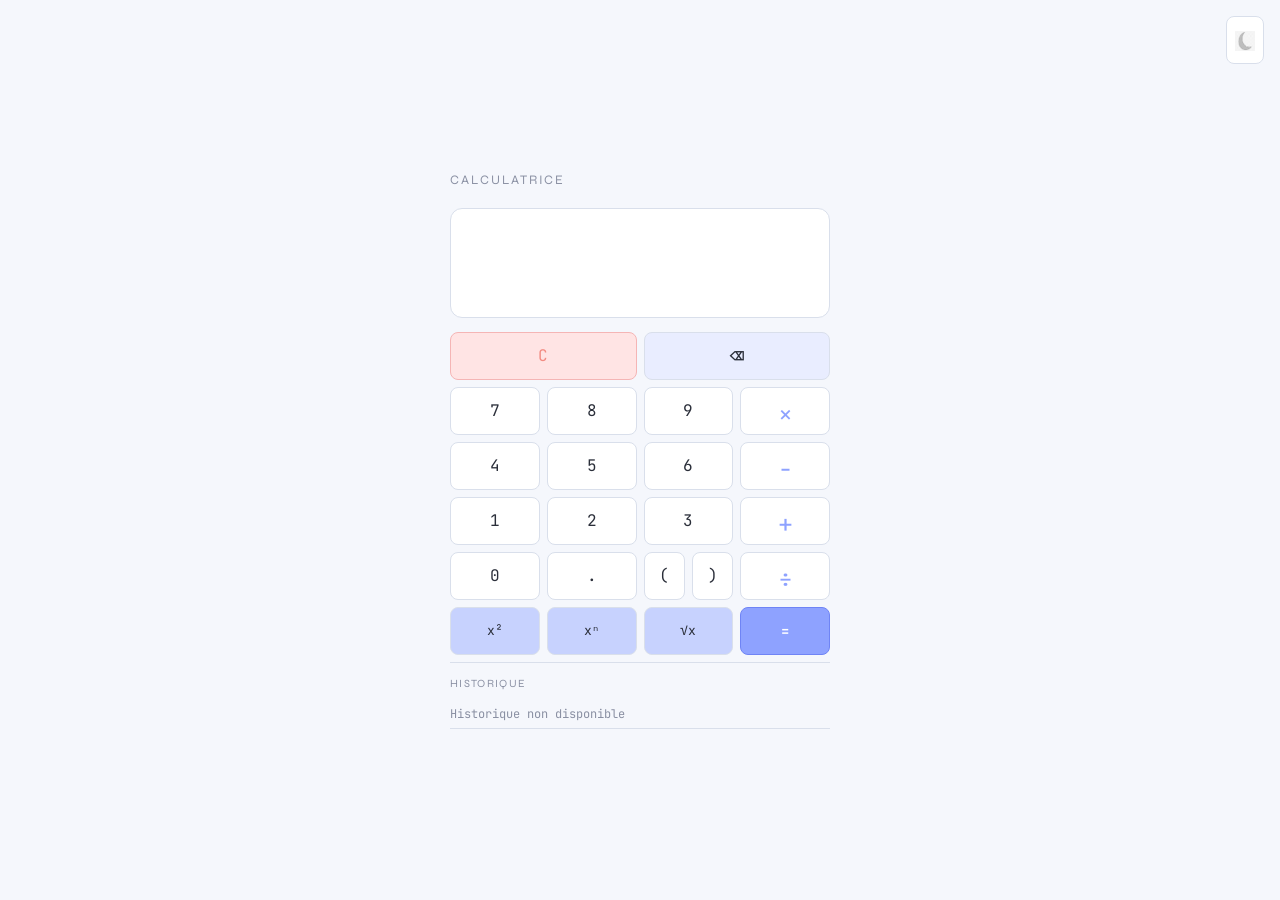
==== Frontend/index.html @ 356db7f5 "Deploy folder" ====
<!DOCTYPE html>
<html lang="fr">
<head>
  <meta charset="UTF-8" />
  <meta name="viewport" content="width=device-width, initial-scale=1.0" />
  <title>Calculatrice</title>
  
  <link rel="stylesheet" href="style.css">
    
</head>
<body>
    <nav>
        <button id="theme-toggle"><img src="moon.png" alt="theme"></button>
    </nav>
<div class="container">
  <h1>Calculatrice</h1>

  <div class="display">
    <div id="expression"></div>
    <div class="result-row">
      <span id="res"></span>
      <span id="status"></span>
    </div>
  </div>

  <!-- Digits + basic ops -->
  <div class="btn-row">
    <button class="btn-clear" onclick="clearAll()">C</button>
    <button class="btn-back" onclick="backspace()">⌫</button>
  </div>

  <div class="btn-grid">

    <button onclick="append('7')">7</button>
    <button onclick="append('8')">8</button>
    <button onclick="append('9')">9</button>
    <button class="btn-op" onclick="append('*')">×</button>

    <button onclick="append('4')">4</button>
    <button onclick="append('5')">5</button>
    <button onclick="append('6')">6</button>
    <button class="btn-op" onclick="append('-')">−</button>

    <button onclick="append('1')">1</button>
    <button onclick="append('2')">2</button>
    <button onclick="append('3')">3</button>
    <button class="btn-op" onclick="append('+')">+</button>

    <button onclick="append('0')">0</button>
    <button onclick="append('.')">.</button>  
    <button class="btn-par" onclick="append('(')">(</button>
    <button class="btn-par" onclick="append(')')">)</button> 
    <button class="btn-op" onclick="append('/')">÷</button>
    
  </div>

 <div class="btn-grid">
    <button class="btn-fn" onclick="applySquare()">x²</button>
    <button class="btn-fn" onclick="applyExpN()">xⁿ</button>
    <button class="btn-fn" onclick="applySqrt()">√x</button>
    <button class="btn-eq" onclick="faireCalcul()">=</button>
 </div>

  <!-- History -->
  <div class="hist-section">
    <div class="hist-header">Historique</div>
    <ul id="liste-historique"></ul>
  </div>
</div>

<script src="script.js"></script>
</body>
</html>
---- Frontend/style.css ----
@import url('https://fonts.googleapis.com/css2?family=JetBrains+Mono:wght@400;600&family=Syne:wght@400;700&display=swap');


*, *::before, *::after { box-sizing: border-box; margin: 0; padding: 0; }
#theme-toggle img {
    width: 20px;
    height: 20px;
}

[data-theme="dark"] #theme-toggle img {
    filter: brightness(0) invert(1);
}
nav {
    position: fixed;
    top: 16px;
    right: 16px;
    z-index: 1000;
    
}
:root {
    --bg: #F5F7FC;
    --surface: #FFFFFF;
    --surface2: #EEF2F8;
    --border: #D9DFEB;

    --accent: #8EA2FF;       /* slightly stronger pastel */
    --accent-soft: #C7D2FE;
    --accent-dim: #6F84F5;

    --text: #2B2F3A;
    --muted: #8A90A3;
    --danger: #F28B82;

    --back: #E9EDFF;
    --backHover: #DCE3FF;

    --danger-bg: #FFE4E4;
    --danger-border: #F5B5B5;

    --mono: 'JetBrains Mono', monospace;
    --sans: 'Syne', sans-serif;
}

[data-theme="dark"] {
    --bg: #0B0C10;
    --surface: #111318;
    --surface2: #181B22;
    --border: #262A33;

    --accent: #4F8CFF;
    --accent-soft: #1f0962;
    --accent-dim: #3A6FD9;

    --text: #E8ECF1;
    --muted: #8B93A7;
    --danger: #FF5C5C;

    /* fix utility colors */
    --back: #1A2230;
    --backHover: #222B3A;

    --danger-bg: #2A1414;
    --danger-border: #3A1C1C;
}

body {
    background: var(--bg);
    color: var(--text);
    font-family: var(--mono);
    min-height: 100vh;
    display: flex;
    align-items: center;
    justify-content: center;
    padding: 2rem 1rem;
}

.container {
    width: 100%;
    max-width: 380px;
}

h1 {
    font-family: var(--sans);
    font-size: 13px;
    font-weight: 400;
    color: var(--muted);
    letter-spacing: 0.15em;
    text-transform: uppercase;
    margin-bottom: 1.25rem;
}

/* Display */
.display {
    background: var(--surface);
    border: 1px solid var(--border);
    border-radius: 12px;
    padding: 16px 20px;
    margin-bottom: 14px;
    min-height: 110px;
    display: flex;
    flex-direction: column;
    justify-content: space-between;
    text-align: right;
}

#expression {
    font-family: var(--mono);
    font-size: 14px;
    color: var(--muted);
    min-height: 20px;
    word-break: break-all;
    letter-spacing: 0.03em;
    text-align: left; 
    width: 100%;
}

.result-row {
    display: flex;
    justify-content: space-between;
    align-items: flex-end;
    margin-top: 8px;
    text-align: right; 
}

#res {
    font-size: 28px;
    font-weight: 600;
    color: var(--accent);
    letter-spacing: -0.02em;
    min-height: 36px;
    transition: color 0.2s;
    text-align: right;
    margin-top: auto;
}

#status {
    font-size: 11px;
    color: var(--danger);
    padding-bottom: 4px;
}

/* Buttons */
.btn-grid {
    display: grid;
    grid-template-columns: repeat(8, 1fr);
    gap: 7px;
    margin-bottom: 7px;
}

.btn-grid button {
    grid-column: span 2;
}

.btn-row {
    display: grid;    grid-template-columns: repeat(8, 1fr); 
    gap: 7px;
    margin-bottom: 7px;
}

.btn-row button {
    grid-column: span 4; 
    width: 100%;
}

.btn-grid .btn-par {
    grid-column: span 1;
    width: 100%; 
}


.exp-row {
    display: grid;
    grid-template-columns: 1fr 1fr 1fr;
    gap: 7px;
    margin-bottom: 14px;
}

button {
    padding: 14px 8px;
    border: 1px solid var(--border);
    border-radius: 8px;
    background: var(--surface);
    color: var(--text);
    font-size: 16px;
    font-family: var(--mono);
    cursor: pointer;
    transition: background 0.1s, transform 0.08s, border-color 0.1s;
    line-height: 1;
    height: 48px;
}

button:hover { background: var(--surface2); border-color: var(--accent-dim); }
button:active { transform: scale(0.95); }

.btn-op {
    color: var(--accent);
    font-size: 25px;
    
}

.btn-fn {
    font-size: 13px;
    color: var(--text);
    background: var(--accent-soft);
    border-color: var(--border);
}
.btn-fn:hover { 
    background: var(--accent);
    color: white 
}


.btn-clear {
    background: var(--danger-bg);
    color: var(--danger);
    border-color: var(--danger-border);
}
.btn-clear:hover,
.btn-back:hover{ background: var(--backHover); }

.btn-back {
    font-size: 24px;
    padding-top: 10px;    
    padding-bottom: 10px; 
    color: var(--text);
    background: var(--back);
    border-color: var(--border);
}


.btn-eq {
    background: var(--accent);
    color: #ffffff;
    font-weight: 600;
    border-color: var(--accent-dim);
    font-size: 14px;
    letter-spacing: 0.05em;
    
}
.btn-eq:hover { 
    background: var(--accent-dim);
    
}

.btn-delete-log {
    background: none;
    border: none;
    color: var(--danger);
    font-size: 16px;
    font-weight: bolder;
    cursor: pointer;
    padding: 0 4px;
    height: auto;
    line-height: 1;
    opacity: 0.5;
    transition: opacity 0.15s, color 0.15s;
}
.btn-delete-log:hover {
    color: var(--danger);
    opacity: 1;
    background: none;
    transform: none;
}

.log-right {
    display: flex;
    align-items: end;
    gap: 6px;
    flex-shrink: 0;
}

#res.error-text {
    color: #ff4d4d !important;   
    font-size: 14px !important;  
    font-weight: 700;
    text-align: right;
}

/* Exponent n row */
.exp-n-wrapper {
    display: grid;
    grid-template-columns: 1fr 120px 1fr;
    gap: 7px;
    margin-bottom: 14px;
    align-items: stretch;
}

#exp-n-input {
    background: var(--surface2);
    border: 1px solid var(--border);
    border-radius: 8px;
    color: var(--text);
    font-family: var(--mono);
    font-size: 14px;
    padding: 0 10px;
    text-align: center;
    outline: none;
    transition: border-color 0.15s;
    width: 100%;
}
#exp-n-input:focus { border-color: var(--accent); }
#exp-n-input::placeholder { color: var(--muted); }

/* History */
.hist-section {
    border-top: 1px solid var(--border);
    padding-top: 14px;
}

.hist-header {
    font-size: 11px;
    color: var(--muted);
    letter-spacing: 0.12em;
    text-transform: uppercase;
    font-family: var(--sans);
    margin-bottom: 10px;
}

#liste-historique {
    list-style: none;
    max-height: 160px;
    overflow-y: auto;
    scrollbar-width: thin;
    scrollbar-color: var(--border) transparent;
}

#liste-historique li {
    font-size: 12px;
    color: var(--muted);
    padding: 6px 0;
    border-bottom: 1px solid var(--border);
    display: flex;
    justify-content: space-between;
    gap: 8px;
}

#liste-historique li span.eq {
    color: var(--accent-dim);
}

#liste-historique li span.date {
    font-size: 10px;
    color: #797980;
    white-space: nowrap;
    align-self: flex-end;
}
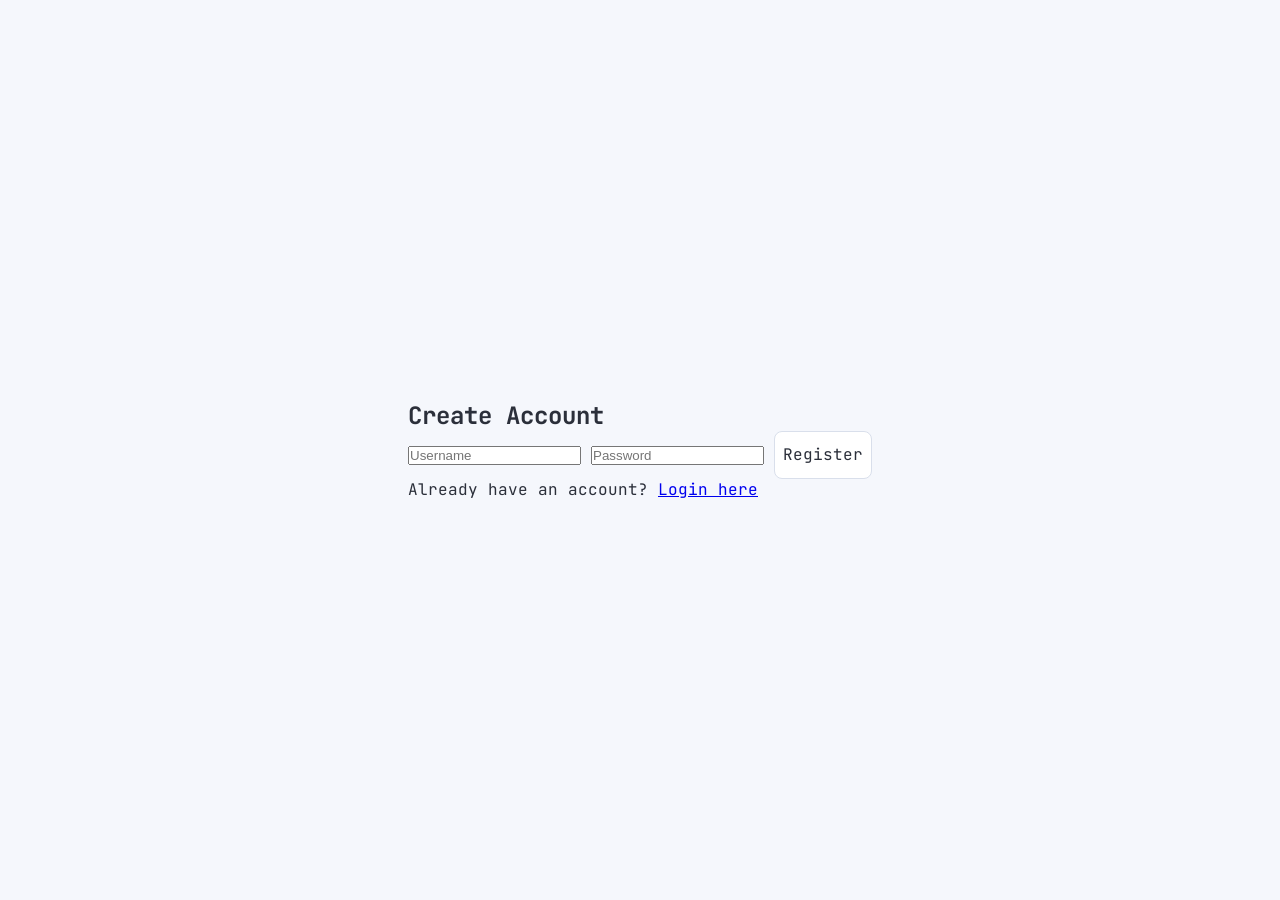
==== commit a1cea7fa: "login and regiser pages" ====
--- a/Frontend/index.html
+++ b/Frontend/index.html
@@ -1,73 +1,34 @@
 <!DOCTYPE html>
-<html lang="fr">
+<html lang="en">
 <head>
-  <meta charset="UTF-8" />
-  <meta name="viewport" content="width=device-width, initial-scale=1.0" />
-  <title>Calculatrice</title>
-  
+  <meta charset="UTF-8">
+  <meta name="viewport" content="width=device-width, initial-scale=1.0">
+  <title>Calculator - Login</title>
   <link rel="stylesheet" href="style.css">
-    
 </head>
 <body>
-    <nav>
-        <button id="theme-toggle"><img src="moon.png" alt="theme"></button>
-    </nav>
-<div class="container">
-  <h1>Calculatrice</h1>
+    <div class="auht-container">
+      <div id="register-section">
+        <h2>Create Account</h2>
+        <form id="register-form">
+          <input type="text" id="reg-user" placeholder="Username" required>
+          <input type="password" id="reg-pass" placeholder="Password" required>
+          <Button type="submit">Register</Button>
+        </form>
+        <p>Already have an account? <a href="#" onclick="toggleAuth()">Login here</a></p>
+      </div>
 
-  <div class="display">
-    <div id="expression"></div>
-    <div class="result-row">
-      <span id="res"></span>
-      <span id="status"></span>
+      <div id="login-section" style="display: none;">
+        <h2>Login</h2>
+        <form id="login-form">
+          <input type="text" id="login-user" placeholder="Username" required>
+          <input type="password" id="login-pass" placeholder="Password" required>
+          <button type="submit">Login</button>
+        </form>
+        <p>New here? <a href="#" onclick="toggleAuth()">Register here</a></p>
+      </div>
     </div>
-  </div>
-
-  <!-- Digits + basic ops -->
-  <div class="btn-row">
-    <button class="btn-clear" onclick="clearAll()">C</button>
-    <button class="btn-back" onclick="backspace()">⌫</button>
-  </div>
-
-  <div class="btn-grid">
-
-    <button onclick="append('7')">7</button>
-    <button onclick="append('8')">8</button>
-    <button onclick="append('9')">9</button>
-    <button class="btn-op" onclick="append('*')">×</button>
-
-    <button onclick="append('4')">4</button>
-    <button onclick="append('5')">5</button>
-    <button onclick="append('6')">6</button>
-    <button class="btn-op" onclick="append('-')">−</button>
-
-    <button onclick="append('1')">1</button>
-    <button onclick="append('2')">2</button>
-    <button onclick="append('3')">3</button>
-    <button class="btn-op" onclick="append('+')">+</button>
-
-    <button onclick="append('0')">0</button>
-    <button onclick="append('.')">.</button>  
-    <button class="btn-par" onclick="append('(')">(</button>
-    <button class="btn-par" onclick="append(')')">)</button> 
-    <button class="btn-op" onclick="append('/')">÷</button>
-    
-  </div>
-
- <div class="btn-grid">
-    <button class="btn-fn" onclick="applySquare()">x²</button>
-    <button class="btn-fn" onclick="applyExpN()">xⁿ</button>
-    <button class="btn-fn" onclick="applySqrt()">√x</button>
-    <button class="btn-eq" onclick="faireCalcul()">=</button>
- </div>
-
-  <!-- History -->
-  <div class="hist-section">
-    <div class="hist-header">Historique</div>
-    <ul id="liste-historique"></ul>
-  </div>
-</div>
-
-<script src="script.js"></script>
+      
+    <script src="auth.js"></script>
 </body>
 </html>
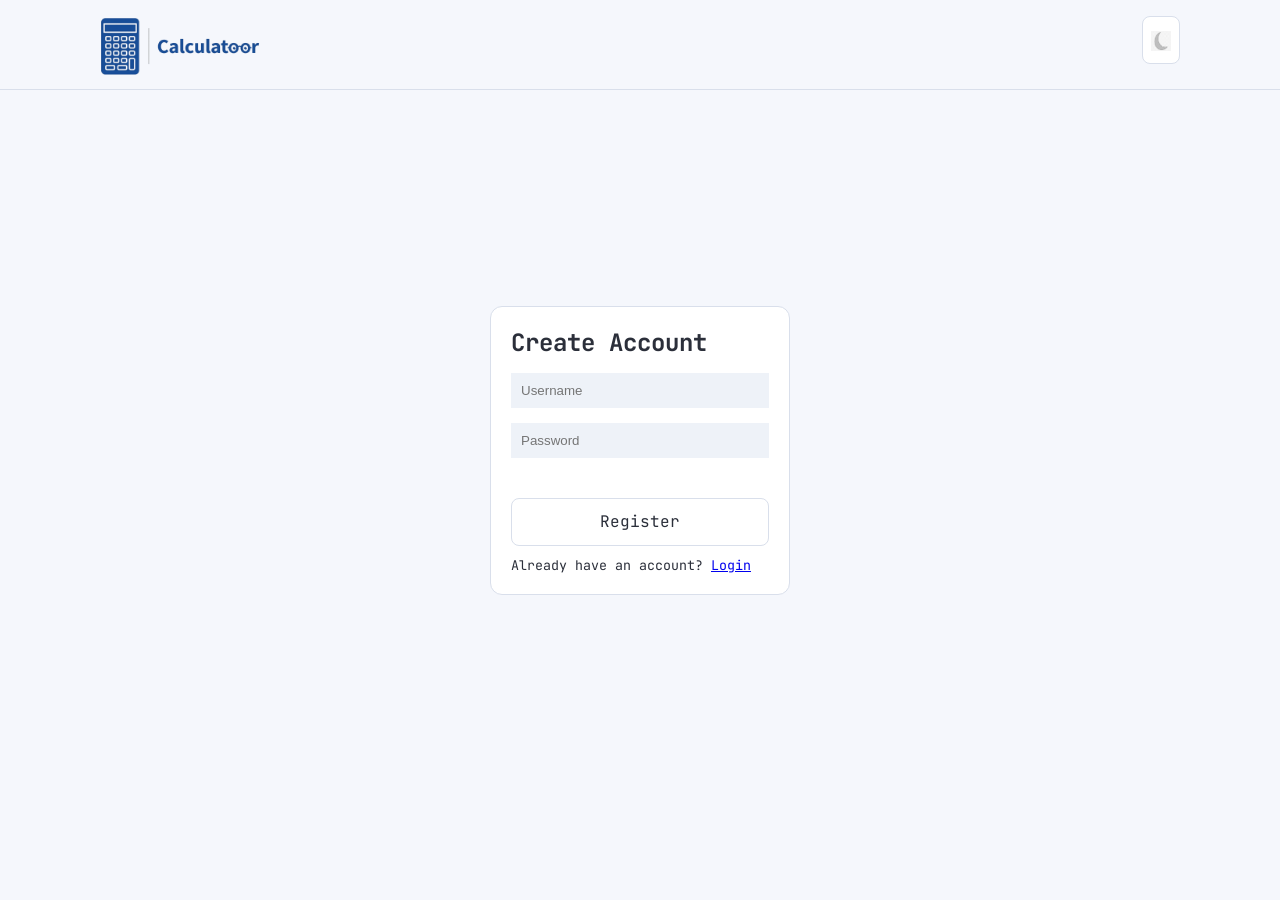
==== commit ddd30ce3: "Login/Register UI & nav Logo" ====
--- a/Frontend/index.html
+++ b/Frontend/index.html
@@ -7,7 +7,12 @@
   <link rel="stylesheet" href="style.css">
 </head>
 <body>
-    <div class="auht-container">
+    <nav>
+      <img class="logo" src="calculatoor-logo.png" alt="Calculatoor Logo">
+      <button id="theme-toggle"><img src="moon.png" alt="theme"></button>  
+    </nav>
+
+    <div class="auth-container">
       <div id="register-section">
         <h2>Create Account</h2>
         <form id="register-form">
@@ -15,7 +20,7 @@
           <input type="password" id="reg-pass" placeholder="Password" required>
           <Button type="submit">Register</Button>
         </form>
-        <p>Already have an account? <a href="#" onclick="toggleAuth()">Login here</a></p>
+        <p class="auth-p">Already have an account? <a href="#" onclick="toggleAuth()">Login</a></p>
       </div>
 
       <div id="login-section" style="display: none;">
@@ -25,7 +30,7 @@
           <input type="password" id="login-pass" placeholder="Password" required>
           <button type="submit">Login</button>
         </form>
-        <p>New here? <a href="#" onclick="toggleAuth()">Register here</a></p>
+        <p class="auth-p">New here? <a href="#" onclick="toggleAuth()">Register</a></p>
       </div>
     </div>
       
--- a/Frontend/style.css
+++ b/Frontend/style.css
@@ -11,13 +11,33 @@
 [data-theme="dark"] #theme-toggle img {
     filter: brightness(0) invert(1);
 }
+
 nav {
     position: fixed;
-    top: 16px;
-    right: 16px;
+    top: 0;
+    left: 0;
+    width: 100%; 
     z-index: 1000;
-    
-}
+    display: flex;
+    justify-content: space-between; 
+    padding: 16px 24px;
+    padding-left: 100px;
+    padding-right: 100px; 
+    box-sizing: border-box;
+    background-color: var(--bg); 
+    border-bottom: 1px solid var(--border);
+    height: 90px;
+}
+
+.logo {
+    height: 200px;
+    width: auto;
+    transform: translateY(-70px) translateX(-20px);
+    align-items: center;
+
+}
+
+
 :root {
     --bg: #F5F7FC;
     --surface: #FFFFFF;
@@ -75,9 +95,55 @@
     padding: 2rem 1rem;
 }
 
+
+
 .container {
+    padding-top: 90px;
     width: 100%;
     max-width: 380px;
+}
+
+/* AUTHENTIFICATION  */
+.auth-container {
+    background: var(--surface);
+    border: 1px solid var(--border);
+    border-radius: 12px;
+    padding: 20px;
+    display: flex;
+    flex-direction: column; 
+    gap: 15px;              
+    max-width: 300px;       
+    margin: 0 auto;
+}
+
+.auth-container input {
+    background: var(--surface2);
+    border: var(--border);
+    width: 100%;            
+    padding: 10px;
+    margin-top: 15px;
+    box-sizing: border-box; 
+}
+
+.auth-container button {
+    width: 100%;
+    margin-top: 40px;
+    padding: 14px 8px;
+    border: 1px solid var(--border);
+    border-radius: 8px;
+    background: var(--surface);
+    color: var(--text);
+    font-size: 16px;
+    font-family: var(--mono);
+    cursor: pointer;
+    transition: background 0.1s, transform 0.08s, border-color 0.1s;
+    line-height: 1;
+    height: 48px;
+}
+
+.auth-p {
+    font-size: smaller;
+    margin-top: 10px;
 }
 
 h1 {
@@ -89,6 +155,9 @@
     text-transform: uppercase;
     margin-bottom: 1.25rem;
 }
+
+
+
 
 /* Display */
 .display {
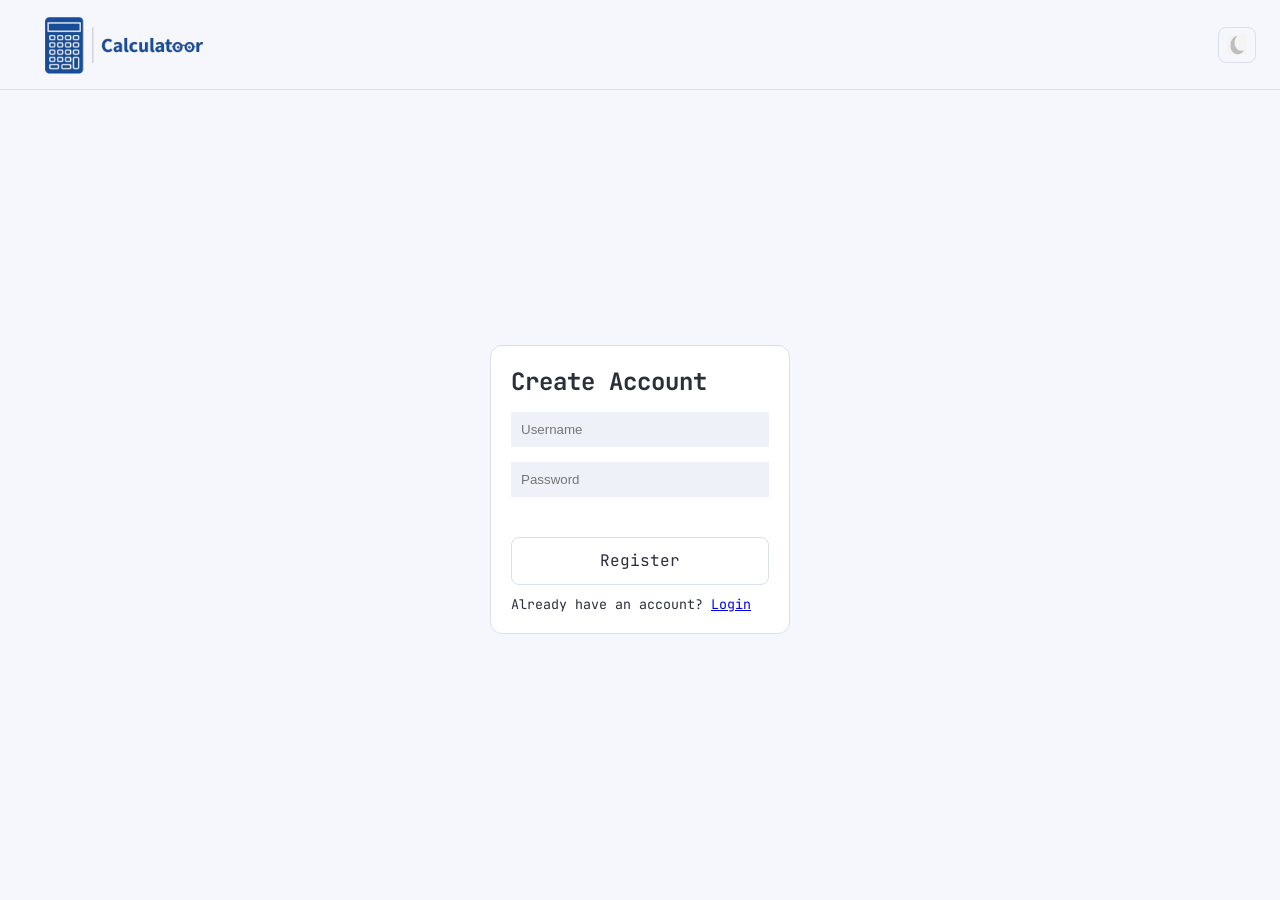
==== commit fa9e263c: "added leaderboard and navbar content" ====
--- a/Frontend/index.html
+++ b/Frontend/index.html
@@ -7,7 +7,7 @@
   <link rel="stylesheet" href="style.css">
 </head>
 <body>
-    <nav>
+    <nav class="nav-minimal">
       <img class="logo" src="calculatoor-logo.png" alt="Calculatoor Logo">
       <button id="theme-toggle"><img src="moon.png" alt="theme"></button>  
     </nav>
--- a/Frontend/style.css
+++ b/Frontend/style.css
@@ -1,4 +1,3 @@
-
 @import url('https://fonts.googleapis.com/css2?family=JetBrains+Mono:wght@400;600&family=Syne:wght@400;700&display=swap');
 
 
@@ -10,6 +9,16 @@
 
 [data-theme="dark"] #theme-toggle img {
     filter: brightness(0) invert(1);
+}
+
+nav.nav-minimal {
+    display: flex; 
+    justify-content: space-between; 
+    align-items: center; 
+}
+
+nav.nav-minimal .logo {
+    transform: none; /* Removes the negative translate if it looks off here */
 }
 
 nav {
@@ -18,24 +27,71 @@
     left: 0;
     width: 100%; 
     z-index: 1000;
-    display: flex;
-    justify-content: space-between; 
-    padding: 16px 24px;
-    padding-left: 100px;
-    padding-right: 100px; 
+    display: grid;
+    grid-template-columns: 1fr auto 1fr;
+    align-items: center;
+    padding: 0 24px;
     box-sizing: border-box;
     background-color: var(--bg); 
     border-bottom: 1px solid var(--border);
     height: 90px;
+    
 }
 
 .logo {
-    height: 200px;
+    height: 200px; 
     width: auto;
-    transform: translateY(-70px) translateX(-20px);
+    object-fit: contain; /* Ensures the image doesn't distort */
+    transform: translateY(-50px) translateX(-20px);
+}
+
+.nav-center {
+    display: flex;
     align-items: center;
-
-}
+    gap: 4px;
+    justify-content: center;
+    transform: translateY(-40px);
+}
+
+.nav-right {
+    display: flex;
+    align-items: center;
+    gap: 4px;
+    justify-content: flex-end;
+    transform: translateY(-40px);
+}
+
+/* ── Nav links ── */
+.nav-link {
+    font-family: var(--mono);
+    font-size: 13px;
+    color: var(--muted);
+    text-decoration: none;
+    padding: 6px 10px;
+    border-radius: 8px;
+    transition: background 0.15s, color 0.15s;
+    white-space: nowrap;
+}
+.nav-link:hover {
+    background: var(--surface2);
+    color: var(--text);
+}
+.nav-link--danger { color: var(--danger); }
+.nav-link--danger:hover { background: var(--danger-bg); color: var(--danger); }
+
+/* ── Theme toggle ── */
+#theme-toggle {
+    background: none;
+    border: 1px solid var(--border);
+    border-radius: 8px;
+    padding: 6px 8px;
+    height: 36px;
+    cursor: pointer;
+    display: flex;
+    align-items: center;
+    justify-content: center;
+}
+#theme-toggle:hover { background: var(--surface2); transform: none; }
 
 
 :root {
@@ -93,12 +149,13 @@
     align-items: center;
     justify-content: center;
     padding: 2rem 1rem;
+    padding-top: 110px;
 }
 
 
 
 .container {
-    padding-top: 90px;
+    padding-top: 102px;
     width: 100%;
     max-width: 380px;
 }
@@ -413,4 +470,149 @@
     color: #797980;
     white-space: nowrap;
     align-self: flex-end;
+}
+/* ── Leaderboard ── */
+.leaderboard-subtitle {
+    font-size: 11px;
+    color: var(--muted);
+    letter-spacing: 0.1em;
+    text-transform: uppercase;
+    font-family: var(--sans);
+    margin-bottom: 16px;
+}
+
+.leaderboard-section {
+    background: var(--surface);
+    border: 1px solid var(--border);
+    border-radius: 12px;
+    overflow: hidden;
+}
+
+.leaderboard-header {
+    display: grid;
+    grid-template-columns: 48px 1fr auto;
+    gap: 8px;
+    padding: 10px 16px;
+    font-size: 10px;
+    color: var(--muted);
+    letter-spacing: 0.12em;
+    text-transform: uppercase;
+    font-family: var(--sans);
+    border-bottom: 1px solid var(--border);
+    background: var(--surface2);
+}
+
+#liste-leaderboard {
+    list-style: none;
+}
+
+#liste-leaderboard li {
+    display: grid;
+    grid-template-columns: 48px 1fr auto;
+    gap: 8px;
+    align-items: center;
+    padding: 12px 16px;
+    border-bottom: 1px solid var(--border);
+    font-size: 13px;
+    transition: background 0.15s;
+}
+#liste-leaderboard li:last-child { border-bottom: none; }
+#liste-leaderboard li:hover { background: var(--surface2); }
+
+.lb-rank {
+    font-size: 11px;
+    color: var(--muted);
+    font-family: var(--mono);
+    text-align: center;
+}
+.lb-rank.top1 { color: #FFD700; font-size: 16px; }
+.lb-rank.top2 { color: #C0C0C0; font-size: 15px; }
+.lb-rank.top3 { color: #CD7F32; font-size: 14px; }
+
+.lb-name { color: var(--text); font-family: var(--mono); }
+.lb-count {
+    color: var(--accent);
+    font-weight: 600;
+    font-family: var(--mono);
+    font-size: 12px;
+    white-space: nowrap;
+}
+/* ── Leaderboard filters & pagination ── */
+.lb-filters {
+    display: flex;
+    gap: 6px;
+    margin-bottom: 12px;
+}
+
+.lb-filter {
+    font-family: var(--mono);
+    font-size: 11px;
+    padding: 5px 12px;
+    height: auto;
+    border-radius: 20px;
+    border: 1px solid var(--border);
+    background: var(--surface);
+    color: var(--muted);
+    cursor: pointer;
+    transition: background 0.15s, color 0.15s, border-color 0.15s;
+}
+.lb-filter:hover { background: var(--surface2); color: var(--text); transform: none; }
+.lb-filter.active {
+    background: var(--accent);
+    color: #fff;
+    border-color: var(--accent-dim);
+}
+
+.lb-pagination {
+    display: flex;
+    align-items: center;
+    justify-content: space-between;
+    margin-top: 12px;
+    gap: 8px;
+}
+
+.lb-page-btn {
+    font-family: var(--mono);
+    font-size: 11px;
+    padding: 5px 12px;
+    height: auto;
+    border-radius: 8px;
+    border: 1px solid var(--border);
+    background: var(--surface);
+    color: var(--muted);
+    cursor: pointer;
+    transition: background 0.15s, color 0.15s;
+}
+.lb-page-btn:hover:not(:disabled) { background: var(--surface2); color: var(--text); transform: none; }
+.lb-page-btn:disabled { opacity: 0.35; cursor: default; }
+
+#lb-page-indicator {
+    font-size: 11px;
+    color: var(--muted);
+    font-family: var(--mono);
+}
+
+.lb-loading, .lb-empty {
+    grid-column: 1 / -1;
+    padding: 20px 16px;
+    color: var(--muted);
+    font-size: 12px;
+    text-align: center;
+    list-style: none;
+}
+
+.lb-current-user { background: var(--accent-soft) !important; }
+.lb-you { font-size: 10px; color: var(--accent); }
+
+/* User rank card */
+.user-rank-card {
+    margin-top: 14px;
+    background: var(--surface);
+    border: 1px solid var(--accent-soft);
+    border-radius: 10px;
+    padding: 10px 16px;
+    font-size: 12px;
+    color: var(--accent);
+    font-family: var(--mono);
+    text-align: center;
 }
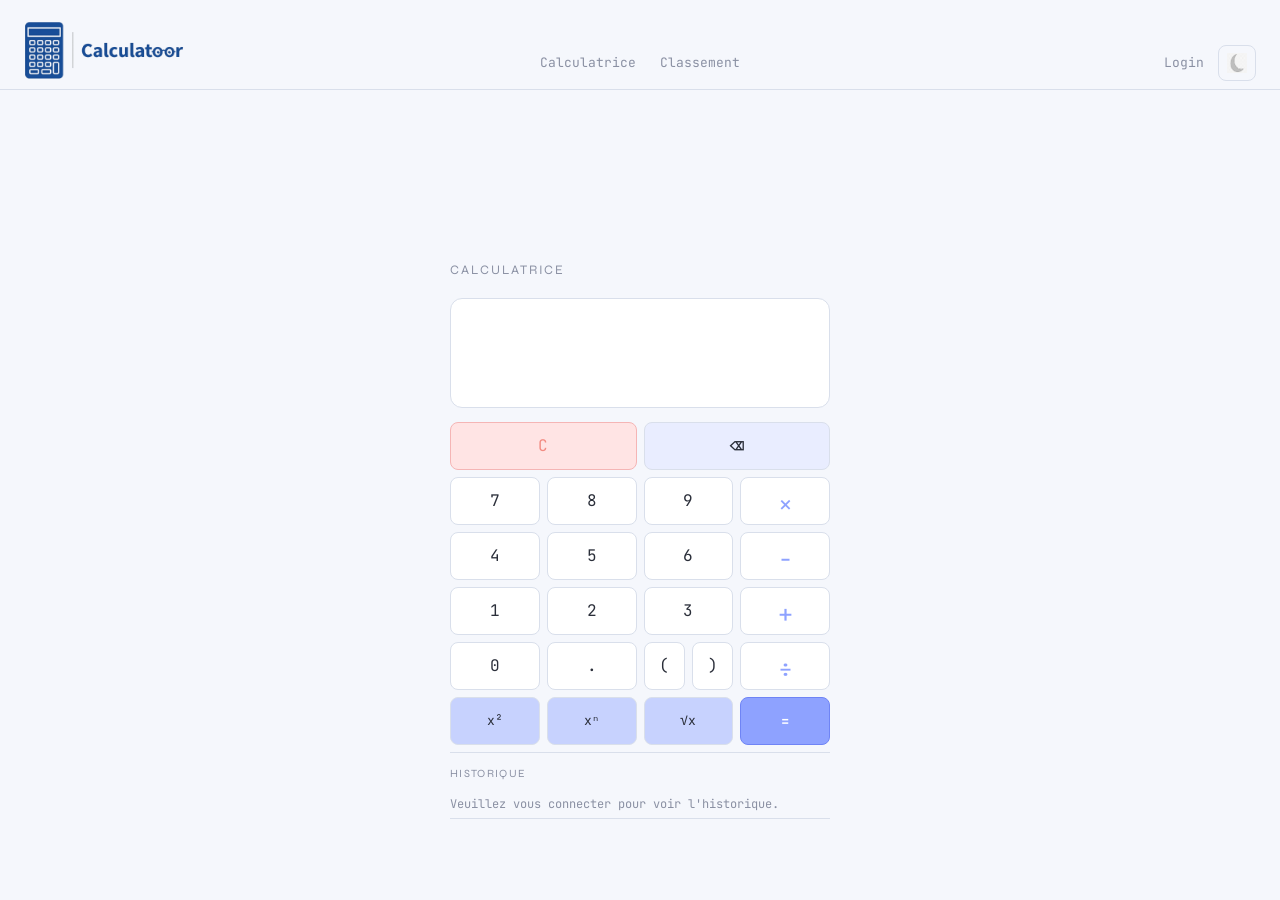
==== commit 24d8541e: "renamed index.html" ====
--- a/Frontend/index.html
+++ b/Frontend/index.html
@@ -1,39 +1,113 @@
 <!DOCTYPE html>
 <html lang="en">
 <head>
-  <meta charset="UTF-8">
-  <meta name="viewport" content="width=device-width, initial-scale=1.0">
-  <title>Calculator - Login</title>
+  <meta charset="UTF-8" />
+  <meta name="viewport" content="width=device-width, initial-scale=1.0" />
+  <title>Calculator</title>
   <link rel="stylesheet" href="style.css">
 </head>
 <body>
-    <nav class="nav-minimal">
-      <img class="logo" src="calculatoor-logo.png" alt="Calculatoor Logo">
-      <button id="theme-toggle"><img src="moon.png" alt="theme"></button>  
-    </nav>
 
-    <div class="auth-container">
-      <div id="register-section">
-        <h2>Create Account</h2>
-        <form id="register-form">
-          <input type="text" id="reg-user" placeholder="Username" required>
-          <input type="password" id="reg-pass" placeholder="Password" required>
-          <Button type="submit">Register</Button>
-        </form>
-        <p class="auth-p">Already have an account? <a href="#" onclick="toggleAuth()">Login</a></p>
-      </div>
+<nav class="top-nav">
+  <div class="nav-left">
+    <img class="logo" src="calculatoor-logo.png" alt="Calculatoor Logo">
+  </div>
 
-      <div id="login-section" style="display: none;">
-        <h2>Login</h2>
-        <form id="login-form">
-          <input type="text" id="login-user" placeholder="Username" required>
-          <input type="password" id="login-pass" placeholder="Password" required>
-          <button type="submit">Login</button>
-        </form>
-        <p class="auth-p">New here? <a href="#" onclick="toggleAuth()">Register</a></p>
+  <div class="nav-center">
+    <a class="nav-link" href="#" onclick="showCalculator()">Calculatrice</a>
+    <a class="nav-link" href="#" onclick="showLeaderboard()">Classement</a>
+  </div>
+
+  <div class="nav-right">
+    <a class="nav-link" id="btn-connexion" href="#" onclick="connexion()">Login</a>
+    <a class="nav-link nav-link--danger" id="btn-deconnexion" href="#" onclick="deconnexion()">Logout</a>
+    <button id="theme-toggle"><img src="moon.png" alt="theme"></button>
+  </div>
+</nav>
+
+
+  <div id="calculator-view" class="container">
+    <h1 id="titre">Calculatrice</h1>
+
+    <div class="display">
+      <div id="expression"></div>
+      <div class="result-row">
+        <span id="res"></span>
+        <span id="status"></span>
       </div>
     </div>
-      
-    <script src="auth.js"></script>
+
+    <div class="btn-row">
+      <button class="btn-clear" onclick="clearAll()">C</button>
+      <button class="btn-back" onclick="backspace()">⌫</button>
+    </div>
+
+    <div class="btn-grid">
+      <button onclick="append('7')">7</button>
+      <button onclick="append('8')">8</button>
+      <button onclick="append('9')">9</button>
+      <button class="btn-op" onclick="append('*')">×</button>
+
+      <button onclick="append('4')">4</button>
+      <button onclick="append('5')">5</button>
+      <button onclick="append('6')">6</button>
+      <button class="btn-op" onclick="append('-')">−</button>
+
+      <button onclick="append('1')">1</button>
+      <button onclick="append('2')">2</button>
+      <button onclick="append('3')">3</button>
+      <button class="btn-op" onclick="append('+')">+</button>
+
+      <button onclick="append('0')">0</button>
+      <button onclick="append('.')">.</button>  
+      <button class="btn-par" onclick="append('(')">(</button>
+      <button class="btn-par" onclick="append(')')">)</button> 
+      <button class="btn-op" onclick="append('/')">÷</button>
+    </div>
+
+    <div class="btn-grid">
+        <button class="btn-fn" onclick="applySquare()">x²</button>
+        <button class="btn-fn" onclick="applyExpN()">xⁿ</button>
+        <button class="btn-fn" onclick="applySqrt()">√x</button>
+        <button class="btn-eq" onclick="faireCalcul()">=</button>
+    </div>
+
+    <div class="hist-section">
+      <div class="hist-header">Historique</div>
+      <ul id="liste-historique"></ul>
+    </div>
+  </div>
+
+
+  <div id="leaderboard-view" class="container" style="display: none;">
+    <h1 id="titre-leaderboard">🏆 Classement</h1>
+    <p class="leaderboard-subtitle">Top 10 des utilisateurs les plus actifs</p>
+
+    <div class="lb-filters">
+      <button class="lb-filter active" onclick="setTimespan('alltime', this)">Tout</button>
+      <button class="lb-filter" onclick="setTimespan('weekly', this)">Cette semaine</button>
+    </div>
+
+    <div class="leaderboard-section">
+      <div class="leaderboard-header">
+        <span>Rang</span>
+        <span>Utilisateur</span>
+        <span>Calculs</span>
+      </div>
+      <ul id="liste-leaderboard"></ul>
+    </div>
+
+    <div class="lb-pagination">
+      <button class="lb-page-btn" id="lb-prev" onclick="changePage(-1)">← Précédent</button>
+      <span id="lb-page-indicator">Page 1</span>
+      <button class="lb-page-btn" id="lb-next" onclick="changePage(1)">Suivant →</button>
+    </div>
+
+    <div id="user-rank-card" class="user-rank-card" style="display:none;">
+      <span id="user-rank-text"></span>
+    </div>
+  </div>
+
+  <script src="calculator.js"></script>
 </body>
 </html>
--- a/Frontend/style.css
+++ b/Frontend/style.css
@@ -79,6 +79,50 @@
 .nav-link--danger { color: var(--danger); }
 .nav-link--danger:hover { background: var(--danger-bg); color: var(--danger); }
 
+
+/* ── Ajustements spécifiques pour Mobile ── */
+@media (max-width: 440px) {
+    nav {
+        display: flex !important;
+        justify-content: space-between !important;
+        align-items: center !important;
+        height: 55px !important;
+        padding: 0 10px !important;
+    }
+
+    .logo {
+        height: 100px !important;
+        width: auto !important;
+        transform: none !important; /* Annule le décalage géant sur téléphone */
+    }
+
+    .nav-center {
+        transform: none !important; /* Annule le décalage vertical */
+        gap: 8px !important;
+    }
+
+    .nav-right {
+        transform: none !important; /* Annule le décalage vertical */
+        gap: 6px !important;
+    }
+
+    .nav-link {
+        font-size: 11px !important;
+        padding: 4px 6px !important;
+    }
+
+    #theme-toggle {
+        height: 30px !important;
+        padding: 4px 6px !important;
+    }
+
+
+    #res {
+        font-size: 22px !important;
+    }
+}
+
+
 /* ── Theme toggle ── */
 #theme-toggle {
     background: none;
@@ -175,7 +219,9 @@
 
 .auth-container input {
     background: var(--surface2);
-    border: var(--border);
+    border: 1px solid var(--border); 
+    color: var(--text);              
+    font-family: var(--mono);        
     width: 100%;            
     padding: 10px;
     margin-top: 15px;
